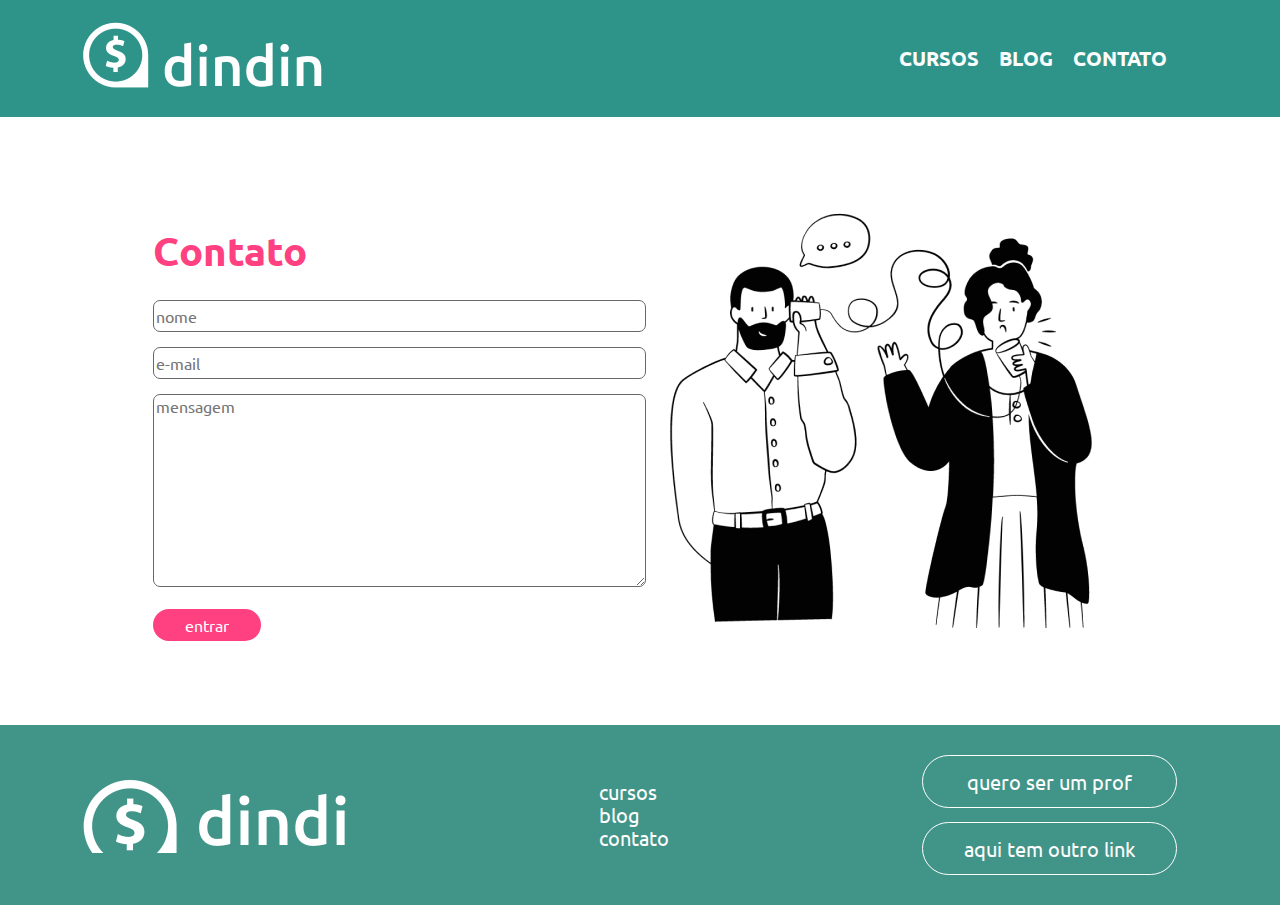
==== index.html @ bbc9201d "adicionando todos os arquivos do projeto dindin" ====
<!DOCTYPE html>
<html lang="pt-br">

<head>
    <meta charset="UTF-8">
    <meta http-equiv="X-UA-Compatible" content="IE=edge">
    <meta name="viewport" content="width=device-width, initial-scale=1.0">
    <title>DinDin - Educação Financeira</title>

    <link rel="preconnect" href="https://fonts.googleapis.com">
    <link rel="preconnect" href="https://fonts.gstatic.com" crossorigin>
    <link
        href="https://fonts.googleapis.com/css2?family=Montserrat:wght@700&family=Nunito:wght@800&family=Ubuntu:ital,wght@0,700;1,700&display=swap"
        rel="stylesheet">

    <link rel="stylesheet" href="./styles/global.css" />
    <link rel="stylesheet" href="./styles/normalize.css" />
    <link rel="stylesheet" href="./styles/index.css" />

</head>

<body>
    <header>
        <div class="container">
            <h2> <a href="./index.html">Din Din</a></h2>
            <nav>
                <ul>
                    <li> <a href="./cursos.html">Cursos</a></li>
                    <li> <a href="./blog.html">Blog</a></li>
                    <li> <a href="./contato.html">Contato</a></li>
                </ul>
            </nav>
        </div>
    </header>

    <main>
        <div class="formulario">
            <form action="post" name="contato">
                <h1>Contato</h1>
                    <input name="nome" type="text" placeholder="nome" />
                    <input name="e-mail" type="text" placeholder="e-mail" />
                    <textarea name="mensagem" cols="30" rows="10" placeholder="mensagem"></textarea>

                    <button type=“submit”>entrar</button>
            </form>
            <img src="./images/ilustra-contato.png" alt="contato">
        </div>
    </main>


    <footer>
        <div class="container">
            <h2> <a href="index.html">Din Din - educação financeira</a> </h2>

            <nav>
                <ul>
                    <li> <a href="./cursos.html">Cursos</a></li>
                    <li> <a href="./blog.html">Blog</a></li>
                    <li> <a href="./contato.html">Contato</a></li>
                </ul>
            </nav>

            <div>
                <ul class="links-anexos">
                    <li> <a href="#">Quero ser um prof</a></li>
                    <li> <a href="#">aqui tem outro link</a></li>
                </ul>
            </div>
        </div>
    </footer>


</body>

</html>
---- styles/global.css ----
body {
    font-family: 'Ubuntu', Arial, sans-serif;
}

main {
    max-width: 1440px;
}

.container {
    width: 1440px;
    display: flex;
    justify-content: space-between;
    align-items: center;
    align-content: center;
    padding-left: 82px;
    padding-right: 103px;
}


header {
    background: #2E948A;
    display: flex;
    align-items: center;
    align-content: center;
    justify-content: center;
}

header h2 {
    background: url('../images/logo-header.png') 0 0 no-repeat;
}

header h2 a {
    display: block;
    color: transparent;
    width: 244px;
    height: 77px;
}

header nav ul {
    display: flex;
    justify-content: center;
    align-items: center;
    align-content: center;
    height: 100%;
}

header nav ul li {
    list-style: none;
}

header nav a {
    color: #FDFDFD;
    text-decoration: none;
    font-size: 20px;
    font-weight: 700;
    text-transform: uppercase;
    padding: 0 10px;
}

footer {
    background: #419488;
    display: flex;
    justify-content: space-evenly;
}

footer h2 a {
    display: block;
    color: transparent;
    background: url('../images/logo-footer.png');
    width: 244px;
    height: 77px;
}

footer ul {
   margin: 30px 0;
   padding: 0;
}

footer ul li {
    list-style: none;
}

footer a {
    color: #FDFDFD;
    text-decoration: none;
    font-size: 20px;
    font-weight: 400;
    text-transform: lowercase;
    padding: 0 10px;
}

.links-anexos a {
    border: 1px solid white;
    border-radius: 62px;
    padding: 14px 41px;
    display: block;
    margin: 0 0 14px;
    text-align: center;
}

@media only screen and (max-width: 769px){

    .container {
        width: 720px;
    }
}

@media only screen and (max-width: 781px){

    .container {
        width: 760px;
        flex-wrap: wrap;
        flex-flow: column;
        align-items: center;
    }
}
---- styles/index.css ----
main {
    padding: 82px 0;
}

.formulario {
    display: flex;
    justify-content: space-evenly;
    align-items: center;
    margin-right: 163px;
    margin-left: 139px;
}

.formulario h1 {
    font-style: normal;
    font-weight: 700;
    font-size: 40px;
    line-height: 46px;
    color: #FF4081;
}

input {
    display: block;
    margin-bottom: 15px;
    width: 493px;
    height: 32px;
    border: 1px solid #686868;
    box-sizing: border-box;
    border-radius: 7px;
}

textarea {
    width: 493px;
    height: 193px;
    border: 1px solid #686868;
    box-sizing: border-box;
    border-radius: 7px;
}

button {
    display: block;
    margin-top: 20px;
    width: 108px;
    height: 32px;
    background: #FF4081;
    border-radius: 50px;
    border: none;
    color: white;
}

img {
    width: 444px;
    height: 444px;
}
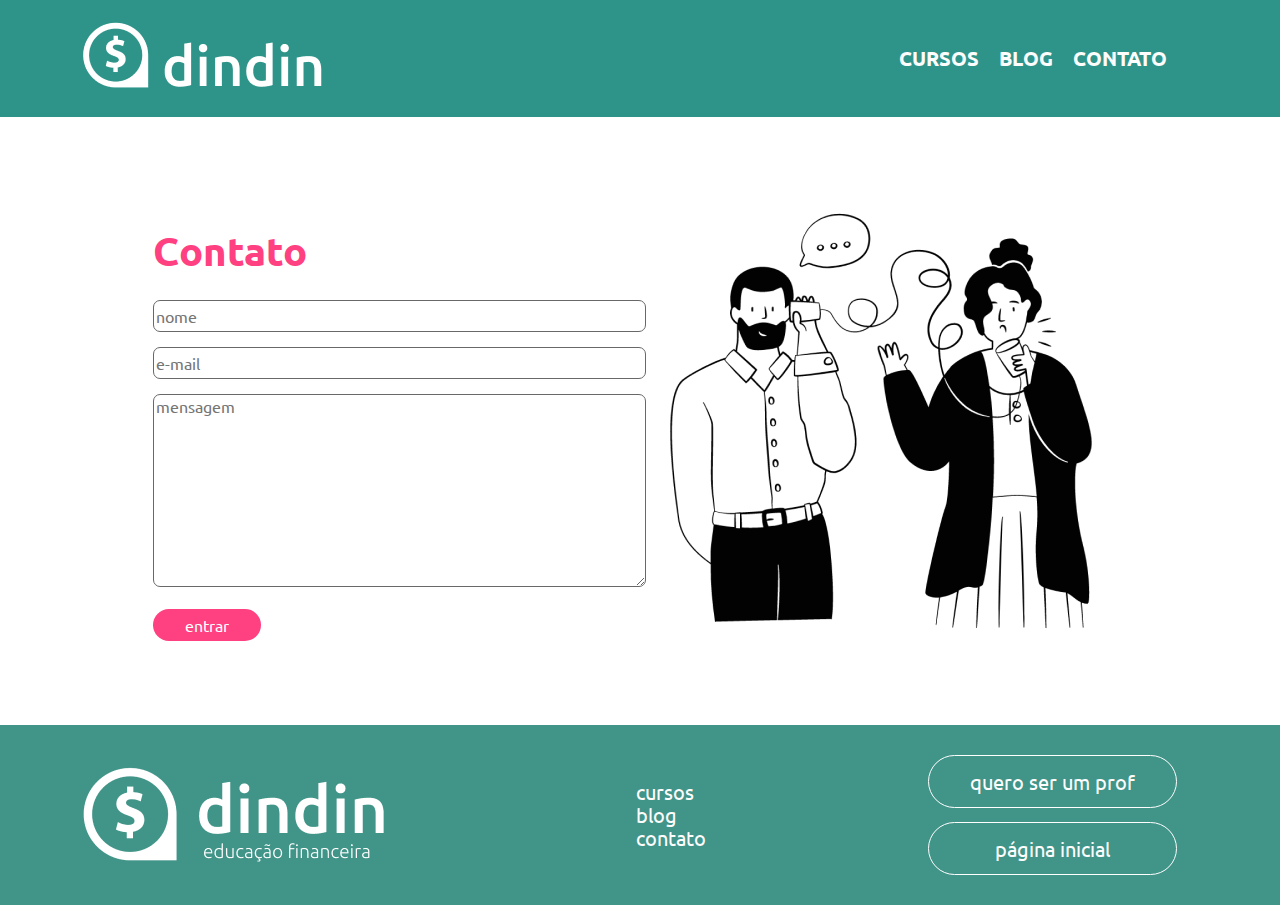
==== commit 7dcb4e21: "ajustes index.html" ====
--- a/index.html
+++ b/index.html
@@ -27,7 +27,7 @@
                 <ul>
                     <li> <a href="./cursos.html">Cursos</a></li>
                     <li> <a href="./blog.html">Blog</a></li>
-                    <li> <a href="./contato.html">Contato</a></li>
+                    <li> <a href="./index.html">Contato</a></li>
                 </ul>
             </nav>
         </div>
@@ -50,7 +50,7 @@
 
     <footer>
         <div class="container">
-            <h2> <a href="index.html">Din Din - educação financeira</a> </h2>
+            <h2> <a href="./home.html">Din Din - educação financeira</a> </h2>
 
             <nav>
                 <ul>
@@ -63,7 +63,7 @@
             <div>
                 <ul class="links-anexos">
                     <li> <a href="#">Quero ser um prof</a></li>
-                    <li> <a href="#">aqui tem outro link</a></li>
+                    <li> <a href="./home.html">página inicial</a></li>
                 </ul>
             </div>
         </div>
--- a/styles/global.css
+++ b/styles/global.css
@@ -66,9 +66,9 @@
 footer h2 a {
     display: block;
     color: transparent;
-    background: url('../images/logo-footer.png');
-    width: 244px;
-    height: 77px;
+    background: url('../images/logo-footer.png') no-repeat;
+    width: 312px;
+    height: 102px;
 }
 
 footer ul {
